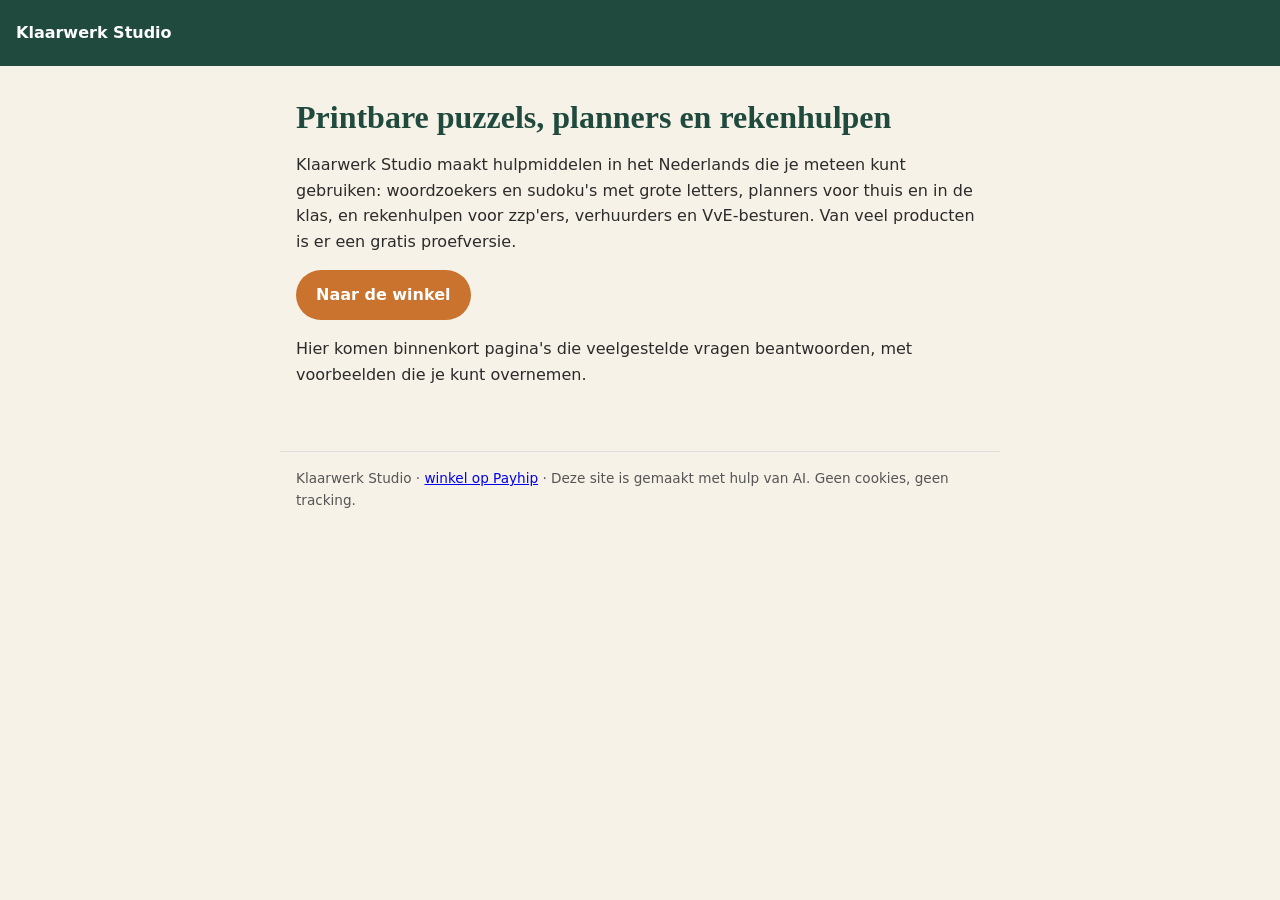
==== index.html @ 55810e99 "Startpagina Klaarwerk Studio Co-Authored-By: Claude Opus 5.5 <noreply@anthropic.com> Claude-Session:" ====
<!doctype html>
<html lang="nl">
<head>
<meta charset="utf-8">
<meta name="viewport" content="width=device-width, initial-scale=1">
<title>Klaarwerk Studio: printbare puzzels, planners en rekenhulpen</title>
<meta name="description" content="Klaarwerk Studio maakt printbare puzzels, planners en rekenhulpen in het Nederlands. Gratis proefbestanden en kant-en-klare pakketten.">
<style>
:root{--groen:#1f4a3d;--room:#f7f2e8;--tekst:#2b2b2b;--accent:#c9732e}
*{box-sizing:border-box}
body{margin:0;font-family:system-ui,-apple-system,"Segoe UI",Roboto,sans-serif;color:var(--tekst);background:var(--room);line-height:1.6}
header{background:var(--groen);color:#fff;padding:20px 16px}
header p{margin:0;font-weight:600}
main{max-width:720px;margin:0 auto;padding:24px 16px 48px}
h1{font-family:Georgia,"Times New Roman",serif;color:var(--groen);font-size:2rem;line-height:1.2;margin:8px 0 16px}
.knop{display:inline-block;background:var(--accent);color:#fff;text-decoration:none;padding:12px 20px;border-radius:999px;font-weight:600}
footer{max-width:720px;margin:0 auto;padding:16px;font-size:.85rem;color:#555;border-top:1px solid #ddd}
</style>
</head>
<body>
<header><p>Klaarwerk Studio</p></header>
<main>
<h1>Printbare puzzels, planners en rekenhulpen</h1>
<p>Klaarwerk Studio maakt hulpmiddelen in het Nederlands die je meteen kunt gebruiken: woordzoekers en sudoku's met grote letters, planners voor thuis en in de klas, en rekenhulpen voor zzp'ers, verhuurders en VvE-besturen. Van veel producten is er een gratis proefversie.</p>
<p><a class="knop" href="https://payhip.com/KlaarwerkStudio">Naar de winkel</a></p>
<p>Hier komen binnenkort pagina's die veelgestelde vragen beantwoorden, met voorbeelden die je kunt overnemen.</p>
</main>
<footer>Klaarwerk Studio · <a href="https://payhip.com/KlaarwerkStudio">winkel op Payhip</a> · Deze site is gemaakt met hulp van AI. Geen cookies, geen tracking.</footer>
</body>
</html>
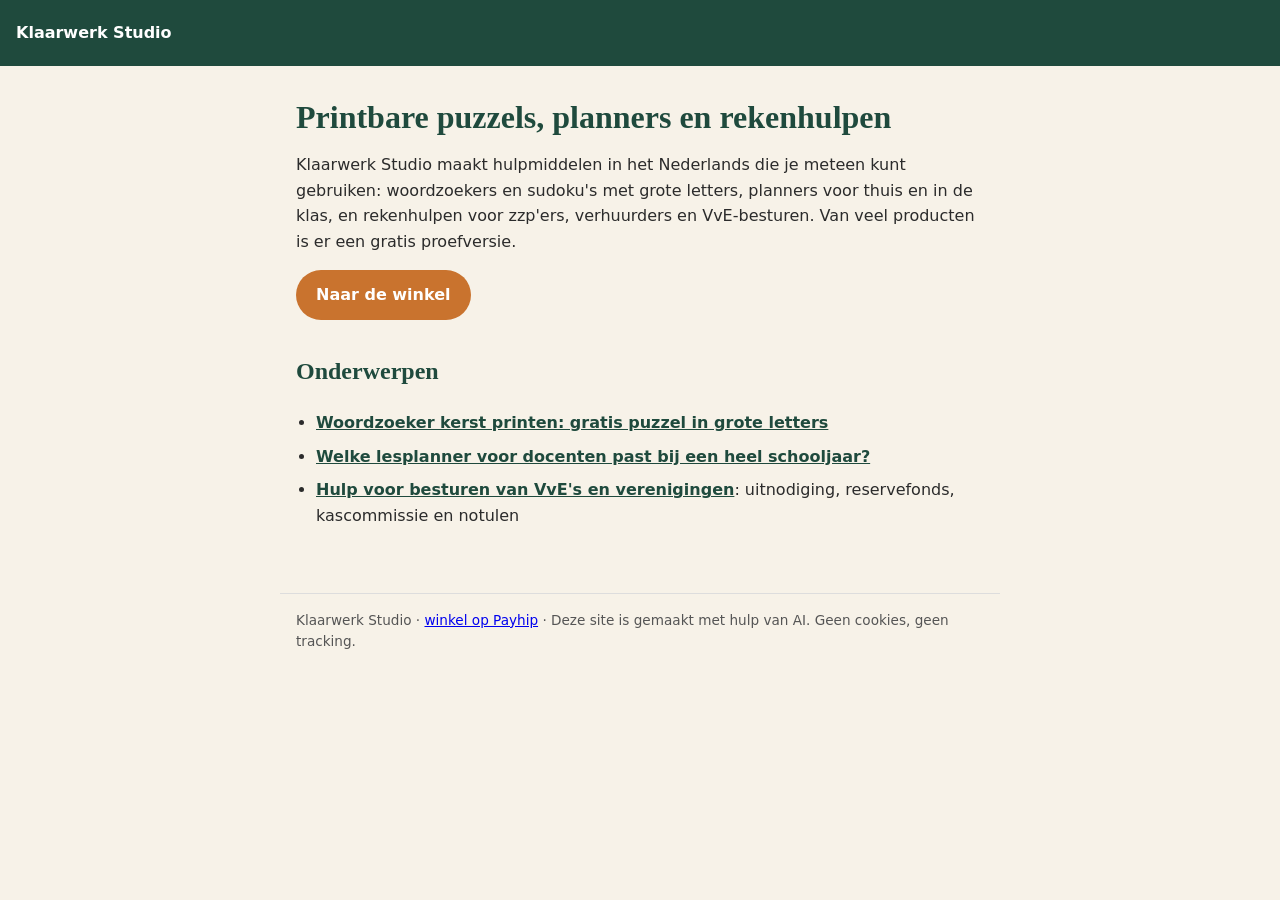
==== commit 8eeb64e4: "Eerste pagina's: woordzoeker kerst, lesplanner, VvE-onderdeel; sitemap Co-Authored-By: Claude Opus 5" ====
--- a/index.html
+++ b/index.html
@@ -14,6 +14,7 @@
 main{max-width:720px;margin:0 auto;padding:24px 16px 48px}
 h1{font-family:Georgia,"Times New Roman",serif;color:var(--groen);font-size:2rem;line-height:1.2;margin:8px 0 16px}
 .knop{display:inline-block;background:var(--accent);color:#fff;text-decoration:none;padding:12px 20px;border-radius:999px;font-weight:600}
+.lijst{padding-left:20px}.lijst li{margin:8px 0}.lijst a{color:var(--groen);font-weight:600}
 footer{max-width:720px;margin:0 auto;padding:16px;font-size:.85rem;color:#555;border-top:1px solid #ddd}
 </style>
 </head>
@@ -23,7 +24,12 @@
 <h1>Printbare puzzels, planners en rekenhulpen</h1>
 <p>Klaarwerk Studio maakt hulpmiddelen in het Nederlands die je meteen kunt gebruiken: woordzoekers en sudoku's met grote letters, planners voor thuis en in de klas, en rekenhulpen voor zzp'ers, verhuurders en VvE-besturen. Van veel producten is er een gratis proefversie.</p>
 <p><a class="knop" href="https://payhip.com/KlaarwerkStudio">Naar de winkel</a></p>
-<p>Hier komen binnenkort pagina's die veelgestelde vragen beantwoorden, met voorbeelden die je kunt overnemen.</p>
+<h2 style="font-family:Georgia,serif;color:var(--groen);margin-top:32px">Onderwerpen</h2>
+<ul class="lijst">
+<li><a href="pagina/woordzoeker-kerst-printen.html">Woordzoeker kerst printen: gratis puzzel in grote letters</a></li>
+<li><a href="pagina/lesplanner-voor-docenten.html">Welke lesplanner voor docenten past bij een heel schooljaar?</a></li>
+<li><a href="vve/">Hulp voor besturen van VvE's en verenigingen</a>: uitnodiging, reservefonds, kascommissie en notulen</li>
+</ul>
 </main>
 <footer>Klaarwerk Studio · <a href="https://payhip.com/KlaarwerkStudio">winkel op Payhip</a> · Deze site is gemaakt met hulp van AI. Geen cookies, geen tracking.</footer>
 </body>
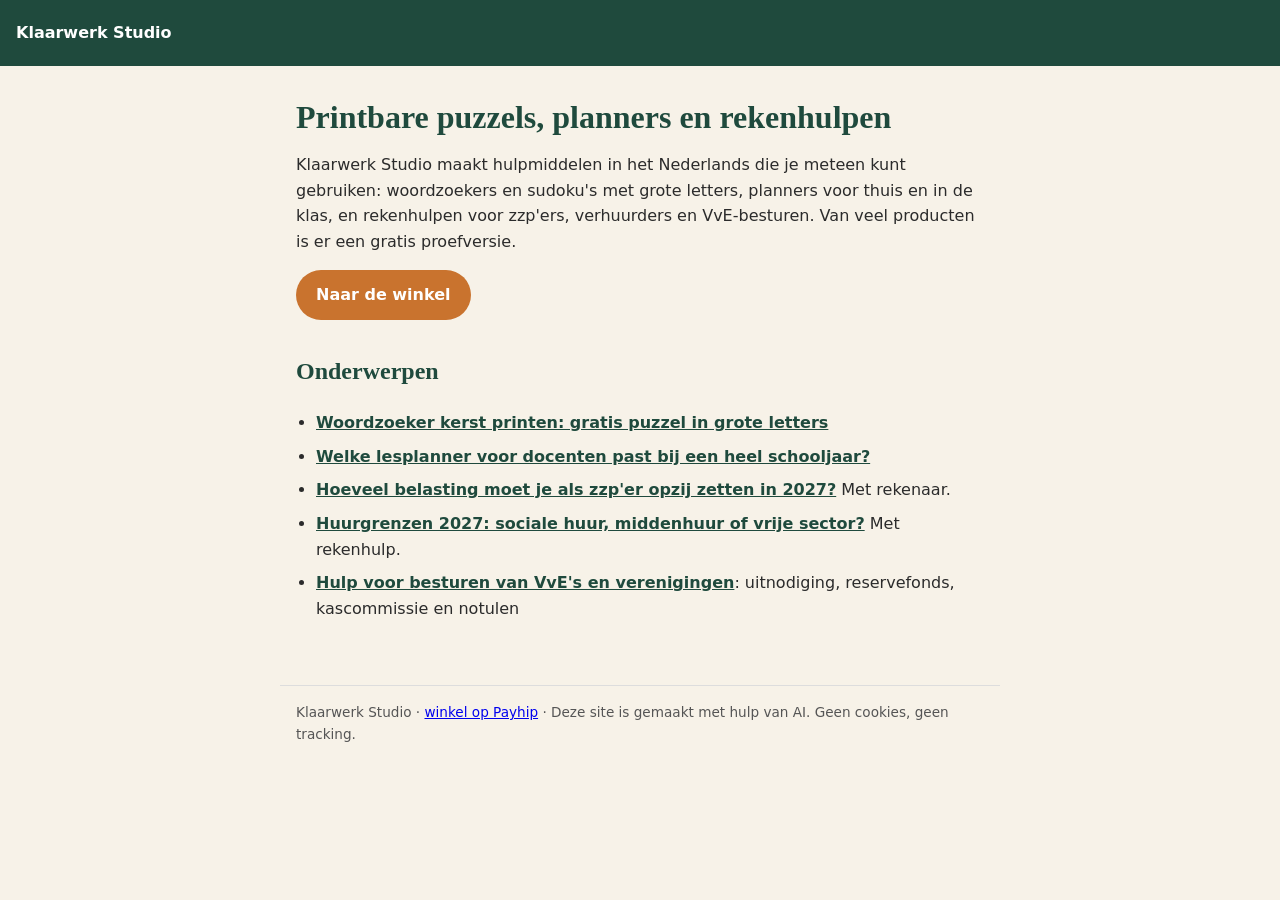
==== commit c1d4b60a: "Pagina's zzp-belasting 2027 en huurgrenzen 2027 Co-Authored-By: Claude Opus 5.5 <noreply@anthropic.c" ====
--- a/index.html
+++ b/index.html
@@ -28,6 +28,8 @@
 <ul class="lijst">
 <li><a href="pagina/woordzoeker-kerst-printen.html">Woordzoeker kerst printen: gratis puzzel in grote letters</a></li>
 <li><a href="pagina/lesplanner-voor-docenten.html">Welke lesplanner voor docenten past bij een heel schooljaar?</a></li>
+<li><a href="pagina/zzp-belasting-opzij-zetten-2027.html">Hoeveel belasting moet je als zzp'er opzij zetten in 2027?</a> Met rekenaar.</li>
+<li><a href="pagina/huurgrenzen-2027-punten-rekenhulp.html">Huurgrenzen 2027: sociale huur, middenhuur of vrije sector?</a> Met rekenhulp.</li>
 <li><a href="vve/">Hulp voor besturen van VvE's en verenigingen</a>: uitnodiging, reservefonds, kascommissie en notulen</li>
 </ul>
 </main>
